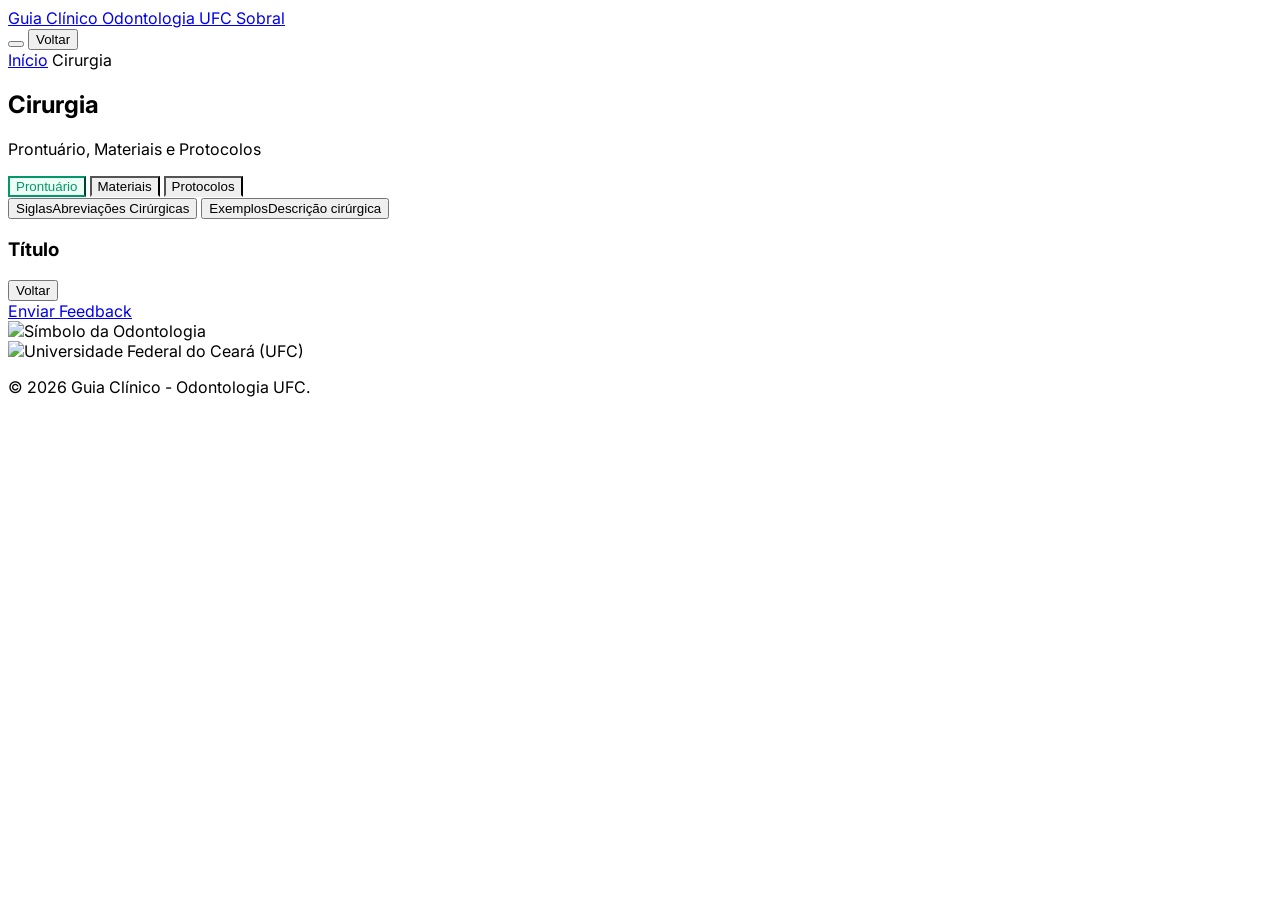
==== cirurgia.html @ 1acfc567 "Update cirurgia.html" ====
<!DOCTYPE html>
<html lang="pt-BR">
<head>
    <meta charset="UTF-8">
    <meta name="viewport" content="width=device-width, initial-scale=1.0, maximum-scale=1.0, user-scalable=no">
    <title>Cirurgia | Guia Clínico - Odontologia</title>
    
    <link rel="preconnect" href="https://fonts.googleapis.com">
    <link href="https://fonts.googleapis.com/css2?family=Inter:wght@300;400;500;600;700&display=swap" rel="stylesheet">
    
    <script src="https://cdn.tailwindcss.com"></script>
    
    <script src="https://unpkg.com/lucide@latest"></script>

    <script>
        tailwind.config = {
            darkMode: 'class', // Habilita o modo escuro via classe CSS
            theme: {
                extend: {
                    fontFamily: { sans: ['Inter', 'sans-serif'] },
                    colors: {
                        primary: '#0e7490', 
                        secondary: '#155e75', 
                        accent: '#ecfeff',
                        paper: '#ffffff',
                    },
                    screens: { 'xs': '375px' }
                }
            }
        }
    </script>
    <link rel="stylesheet" href="./style.css">
    <meta name="description" content="Guia clínico de Cirurgia: siglas, exemplos de prontuário, checklist de materiais e protocolos clínicos.">
</head>
<body data-page="cirurgia" class="bg-gray-50 dark:bg-gray-900 dark:text-gray-100 text-gray-800 flex flex-col min-h-screen text-base antialiased transition-colors duration-200">

    <!-- Componentes comuns definidos nos arquivos de /components/. -->
    <site-header></site-header>

    <main class="flex-grow w-full max-w-5xl mx-auto px-4 sm:px-6 py-6 pb-20">
        <nav aria-label="Navegação estrutural" class="mb-5 text-sm text-gray-500 dark:text-gray-400 flex items-center gap-2">
            <a href="./index.html" class="hover:text-primary dark:hover:text-cyan-400 transition-colors">Início</a>
            <i data-lucide="chevron-right" aria-hidden="true" class="w-4 h-4"></i>
            <span class="font-medium text-gray-700 dark:text-gray-200" aria-current="page">Cirurgia</span>
        </nav>

        <div id="view-cirurgia" class="view-section active space-y-4">
            <div class="flex items-center gap-3 mb-2 bg-white dark:bg-gray-800 dark:border-gray-700 p-3 rounded-lg shadow-sm border border-gray-100">
                <div class="p-2 bg-emerald-50 dark:bg-emerald-900/30 rounded-lg shrink-0"><i data-lucide="bone" class="w-6 h-6 text-emerald-600 dark:text-emerald-400"></i></div>
                <div><h2 class="text-xl font-bold text-gray-900 dark:text-white leading-tight">Cirurgia</h2><p class="text-gray-500 dark:text-gray-400 text-xs">Prontuário, Materiais e Protocolos</p></div>
            </div>
            <div class="bg-white dark:bg-gray-800 dark:border-gray-700 rounded-xl shadow-sm border border-gray-200 flex overflow-x-auto scrollbar-hide">
                <button type="button" onclick="switchTab('prontuario', 'cirurgia')" id="tab-btn-cirurgia-prontuario" class="tab-btn tab-active-cirurgia flex-1 py-3 px-4 text-sm font-semibold text-gray-600 dark:text-gray-300 hover:text-emerald-600 transition-all flex items-center justify-center gap-2">
                    <i data-lucide="clipboard-list" class="w-4 h-4"></i> Prontuário
                </button>
                <button type="button" onclick="switchTab('instrumentais', 'cirurgia')" id="tab-btn-cirurgia-instrumentais" class="tab-btn flex-1 py-3 px-4 text-sm font-semibold text-gray-600 dark:text-gray-300 hover:text-emerald-600 transition-all flex items-center justify-center gap-2">
                    <i data-lucide="hammer" class="w-4 h-4"></i> Materiais
                </button>
                <button type="button" onclick="switchTab('protocolos', 'cirurgia')" id="tab-btn-cirurgia-protocolos" class="tab-btn flex-1 py-3 px-4 text-sm font-semibold text-gray-600 dark:text-gray-300 hover:text-emerald-600 transition-all flex items-center justify-center gap-2 whitespace-nowrap"><i data-lucide="book-open" class="w-4 h-4"></i> Protocolos</button>
            </div>
            <div class="bg-white dark:bg-gray-800 dark:border-gray-700 rounded-xl shadow-sm border border-gray-200 p-4 sm:p-6 min-h-[400px] mt-2">
                <div id="tab-cirurgia-prontuario" class="tab-content active">
                    <div id="prontuario-menu-cirurgia" class="space-y-3">
                        <button type="button" onclick="showProntuarioSection('cirurgia-siglas', 'cirurgia')" class="w-full p-4 border border-gray-200 dark:border-gray-700 rounded-xl hover:border-emerald-500 hover:bg-emerald-50 dark:hover:bg-gray-700 transition flex items-center gap-4 text-left">
                            <div class="p-3 bg-emerald-100 dark:bg-emerald-900/40 rounded-full text-emerald-600 dark:text-emerald-400 shrink-0"><i data-lucide="type" class="w-5 h-5"></i></div>
                            <div><span class="block font-semibold text-gray-800 dark:text-gray-200">Siglas</span><span class="text-xs text-gray-500 dark:text-gray-400">Abreviações Cirúrgicas</span></div>
                            <i data-lucide="chevron-right" class="ml-auto w-5 h-5 text-gray-300 dark:text-gray-600"></i>
                        </button>
                        <button type="button" onclick="showProntuarioSection('cirurgia-exemplos', 'cirurgia')" class="w-full p-4 border border-gray-200 dark:border-gray-700 rounded-xl hover:border-emerald-500 hover:bg-emerald-50 dark:hover:bg-gray-700 transition flex items-center gap-4 text-left">
                            <div class="p-3 bg-emerald-100 dark:bg-emerald-900/40 rounded-full text-emerald-600 dark:text-emerald-400 shrink-0"><i data-lucide="file-check" class="w-5 h-5"></i></div>
                            <div><span class="block font-semibold text-gray-800 dark:text-gray-200">Exemplos</span><span class="text-xs text-gray-500 dark:text-gray-400">Descrição cirúrgica</span></div>
                            <i data-lucide="chevron-right" class="ml-auto w-5 h-5 text-gray-300 dark:text-gray-600"></i>
                        </button>
                    </div>
                    <div id="dynamic-content-area-cirurgia" class="hidden">
                        <div class="flex justify-between items-center mb-4 pb-2 border-b border-gray-100 dark:border-gray-700">
                            <h3 id="dynamic-title-cirurgia" class="font-bold text-lg text-gray-800 dark:text-white">Título</h3>
                            <button type="button" onclick="hideProntuarioSections('cirurgia')" class="px-3 py-1 bg-gray-100 dark:bg-gray-700 rounded-full text-xs text-gray-600 dark:text-gray-300 font-medium flex items-center gap-1 hover:bg-gray-200 dark:hover:bg-gray-600"><i data-lucide="arrow-left" class="w-3 h-3"></i> Voltar</button>
                        </div>
                        <div id="dynamic-body-cirurgia" class="rich-text text-sm dark:text-gray-300"></div>
                    </div>
                </div>
                <div id="tab-cirurgia-instrumentais" class="tab-content">
                    <h3 class="text-lg font-bold text-gray-800 dark:text-white flex items-center gap-2 mb-4"><i data-lucide="hammer" class="w-5 h-5 text-emerald-600 dark:text-emerald-400"></i> Checklist Cirurgia</h3>
                    <div id="instrumentais-list-cirurgia" class="space-y-4 rich-text dark:text-gray-300"></div>
                </div>
                <div id="tab-cirurgia-protocolos" class="tab-content">
                    <h3 class="text-lg font-bold text-gray-800 dark:text-white flex items-center gap-2 mb-4"><i data-lucide="book-open" class="w-5 h-5 text-emerald-600 dark:text-emerald-400"></i> Protocolos de Cirurgia</h3>
                    <div id="protocolos-list-cirurgia" class="space-y-3">
                        <p class="text-center text-gray-500 dark:text-gray-400 py-4 text-sm">Nenhum protocolo de Cirurgia cadastrado.</p>
                    </div>
                </div>
            </div>
        </div>

        <div id="view-post" class="view-section">
            <div class="max-w-4xl mx-auto">
                <button type="button" onclick="navigateTo('cirurgia')" class="mb-4 text-sm font-medium text-emerald-600 dark:text-emerald-400 inline-flex items-center gap-2 hover:underline">
                    <i data-lucide="arrow-left" class="w-4 h-4"></i> Voltar para Cirurgia
                </button>
                <div class="bg-white dark:bg-gray-800 dark:border-gray-700 rounded-2xl shadow-sm border border-gray-200 overflow-hidden min-h-[60vh]">
                    <div class="bg-gray-50 dark:bg-gray-700/50 border-b border-gray-100 dark:border-gray-700 p-6">
                        <div class="flex justify-between items-start">
                            <div>
                                <span id="post-category" class="inline-block px-2 py-1 rounded-md bg-blue-100 dark:bg-blue-900/40 text-blue-700 dark:text-blue-300 text-xs font-bold uppercase mb-2">Categoria</span>
                                <h2 id="post-title" class="text-2xl font-bold text-gray-900 dark:text-white leading-tight">Título do Protocolo</h2>
                            </div>
                        </div>
                    </div>
                    <div id="post-content" class="p-5 sm:p-8 rich-text text-gray-700 dark:text-gray-200 leading-relaxed"></div>
                </div>
            </div>
        </div>

        <!-- Conteúdo fixo, independente dos cadastros de protocolos. -->
    </main>

    <site-footer></site-footer>

    <!-- Sem Firebase, autenticação, painel administrativo ou editor de protocolos. -->
    <!-- Banco de dados local antes da lógica compartilhada. -->
    <script src="./components/header-component.js" defer></script>
    <script src="./components/footer-component.js" defer></script>
    <script src="./banco_de_dados/cirurgia.js" defer></script>
    <script src="./banco_de_dados/protocolos_cirurgia.js" defer></script>
    <script src="./app.js" defer></script>
</body>
</html>
---- style.css ----
/* ============================================================================
   GUIA CLÍNICO — ODONTOLOGIA UFC SOBRAL
   Folha de estilos compartilhada entre todas as páginas do GitHub Pages.

   Usado por: index.html, dentistica.html, periodontia.html,
   endodontia.html, cirurgia.html e prescricoes.html.

   Dependências carregadas pelos arquivos HTML:
   - Tailwind CSS via CDN (cores e classes utilitárias)
   - Fonte Inter via Google Fonts

   Este CSS NÃO inclui editor de texto, Firebase ou painel administrativo.
   Local no repositório: /style.css
   ============================================================================ */

/* 1. Base e navegação ------------------------------------------------------ */
html {
    scroll-behavior: smooth;
}

body {
    font-family: 'Inter', sans-serif;
}

/* Elementos personalizados de cabeçalho e rodapé, quando definidos em JS. */
site-header,
site-footer {
    display: block;
}

/* Oculta as barras dos carrosséis de abas, preservando a rolagem por toque. */
.scrollbar-hide {
    -ms-overflow-style: none;
    scrollbar-width: none;
}

.scrollbar-hide::-webkit-scrollbar {
    display: none;
}

/* 2. Cartões da página inicial -------------------------------------------- */
.btn-card {
    transition: transform 0.2s ease, box-shadow 0.2s ease,
                border-color 0.2s ease;
}

.btn-card:active {
    transform: scale(0.98);
}

@media (hover: hover) {
    .btn-card:hover {
        transform: translateY(-2px);
        box-shadow: 0 10px 15px -3px rgba(0, 0, 0, 0.1);
        border-color: #0e7490;
    }
}

/* 3. Telas e abas ---------------------------------------------------------- */
/* Aplicável às páginas individuais e às visualizações de protocolos. */
.view-section {
    display: none;
}

.view-section.active {
    display: block;
    animation: fadeInView 0.3s ease;
}

@keyframes fadeInView {
    from {
        opacity: 0;
        transform: translateY(10px);
    }
    to {
        opacity: 1;
        transform: translateY(0);
    }
}

.tab-content {
    display: none;
    animation: fadeIn 0.3s ease-in-out;
}

.tab-content.active {
    display: block;
}

@keyframes fadeIn {
    from { opacity: 0; }
    to   { opacity: 1; }
}

.tab-btn {
    border-bottom: 2px solid transparent;
    transition: background-color 0.2s ease, color 0.2s ease,
                border-color 0.2s ease;
}

.tab-btn.active {
    border-bottom-width: 2px;
    background-color: rgba(0, 0, 0, 0.03);
}

.dark .tab-btn.active {
    background-color: rgba(255, 255, 255, 0.05);
}

/* Cada especialidade mantém as cores originais de suas abas ativas. */
.tab-active-dentistica {
    color: #0e7490;
    border-color: #0e7490;
    background-color: #ecfeff !important;
}

.dark .tab-active-dentistica {
    color: #22d3ee;
    border-color: #22d3ee;
    background-color: rgba(14, 116, 144, 0.19) !important;
}

.tab-active-periodontia {
    color: #be123c;
    border-color: #be123c;
    background-color: #fff1f2 !important;
}

.dark .tab-active-periodontia {
    color: #fb7185;
    border-color: #fb7185;
    background-color: rgba(190, 18, 60, 0.19) !important;
}

.tab-active-endodontia {
    color: #4338ca;
    border-color: #4338ca;
    background-color: #e0e7ff !important;
}

.dark .tab-active-endodontia {
    color: #818cf8;
    border-color: #818cf8;
    background-color: rgba(67, 56, 202, 0.19) !important;
}

.tab-active-cirurgia {
    color: #059669;
    border-color: #059669;
    background-color: #ecfdf5 !important;
}

.dark .tab-active-cirurgia {
    color: #34d399;
    border-color: #34d399;
    background-color: rgba(5, 150, 105, 0.19) !important;
}

.tab-active-prescricoes {
    color: #d97706;
    border-color: #d97706;
    background-color: #fffbeb !important;
}

.dark .tab-active-prescricoes {
    color: #fbbf24;
    border-color: #fbbf24;
    background-color: rgba(217, 119, 6, 0.19) !important;
}

/* 4. Busca e filtro dos protocolos clínicos ------------------------------- */
.filter-btn {
    white-space: nowrap;
    padding: 0.5rem 1rem;
    border-radius: 9999px;
    font-size: 0.875rem;
    font-weight: 500;
    border: 1px solid #e5e7eb;
    background-color: #fff;
    color: #374151;
    transition: background-color 0.2s ease, border-color 0.2s ease,
                color 0.2s ease;
}

.filter-btn:hover {
    border-color: #0e7490;
}

.dark .filter-btn {
    background-color: #1f2937;
    border-color: #374151;
    color: #d1d5db;
}

.filter-btn.active {
    background-color: #0e7490;
    border-color: #0e7490;
    color: #fff;
}

.dark .filter-btn.active {
    background-color: #0891b2;
    border-color: #0891b2;
    color: #fff;
}

/* Indicador de carregamento, se usado pelos scripts de consulta local. */
.spinner {
    width: 24px;
    height: 24px;
    border: 3px solid rgba(0, 0, 0, 0.1);
    border-left-color: #0e7490;
    border-radius: 50%;
    animation: spin 1s linear infinite;
}

.dark .spinner {
    border-color: rgba(255, 255, 255, 0.1);
    border-left-color: #22d3ee;
}

@keyframes spin {
    to { transform: rotate(360deg); }
}

/* 5. Textos de prontuários, checklists e protocolos ----------------------- */
/* O Tailwind zera o estilo HTML das listas: restauramos suas marcações. */
.rich-text {
    line-height: 1.7;
    overflow-wrap: anywhere;
}

.rich-text h1,
.rich-text h2,
.rich-text h3 {
    font-weight: 700 !important;
    line-height: 1.35;
    margin-top: 1em;
    margin-bottom: 0.45em;
}

.rich-text h1 {
    font-size: 1.8em !important;
    color: #111827 !important;
}

.rich-text h2 {
    font-size: 1.4em !important;
    color: #1f2937 !important;
}

.rich-text h3 {
    font-size: 1.1em !important;
    color: #374151 !important;
}

.dark .rich-text h1 { color: #f9fafb !important; }
.dark .rich-text h2 { color: #f3f4f6 !important; }
.dark .rich-text h3 { color: #e5e7eb !important; }

.rich-text p {
    margin-bottom: 0.75em;
}

.rich-text ul,
.rich-text ol {
    padding-left: 1.2rem;
    margin-bottom: 1em;
}

.rich-text ul { list-style-type: disc; }
.rich-text ol { list-style-type: decimal; }

.rich-text ul ul {
    list-style-type: circle;
    padding-left: 1rem;
    margin-top: 0.25em;
    margin-bottom: 0.5em;
}

.rich-text ol ol {
    list-style-type: lower-alpha;
    padding-left: 1rem;
}

.rich-text ul ul ul {
    list-style-type: square;
}

.rich-text li {
    margin-bottom: 0.25em;
}

.rich-text li > p:last-child {
    margin-bottom: 0;
}

.rich-text strong,
.rich-text b {
    font-weight: 700;
}

.rich-text em,
.rich-text i {
    font-style: italic;
}

.rich-text a {
    color: #0e7490;
    text-decoration: underline;
    text-underline-offset: 2px;
}

.dark .rich-text a {
    color: #67e8f9;
}

.rich-text blockquote {
    border-left: 3px solid #0e7490;
    padding: 0.5rem 0 0.5rem 1rem;
    margin: 1rem 0;
    color: #4b5563;
}

.dark .rich-text blockquote {
    color: #d1d5db;
    border-left-color: #22d3ee;
}

.rich-text img {
    display: block;
    max-width: 100%;
    height: auto;
    border-radius: 0.5rem;
    margin: 1rem auto;
}

/* Evita cortes em tabelas de conteúdos clínicos no celular. */
.rich-text table {
    width: 100%;
    border-collapse: collapse;
    display: block;
    overflow-x: auto;
    margin: 1rem 0;
}

.rich-text th,
.rich-text td {
    border: 1px solid #e5e7eb;
    padding: 0.5rem 0.75rem;
    text-align: left;
    vertical-align: top;
}

.dark .rich-text th,
.dark .rich-text td {
    border-color: #4b5563;
}

/* 6. Acessibilidade e dispositivos móveis -------------------------------- */
a:focus-visible,
button:focus-visible,
input:focus-visible,
[role='button']:focus-visible {
    outline: 2px solid #0891b2;
    outline-offset: 3px;
}

@media (prefers-reduced-motion: reduce) {
    html { scroll-behavior: auto; }

    .btn-card,
    .tab-btn,
    .filter-btn {
        transition: none;
    }

    .btn-card:active,
    .btn-card:hover {
        transform: none;
    }

    .view-section.active,
    .tab-content,
    .spinner {
        animation: none;
    }
}
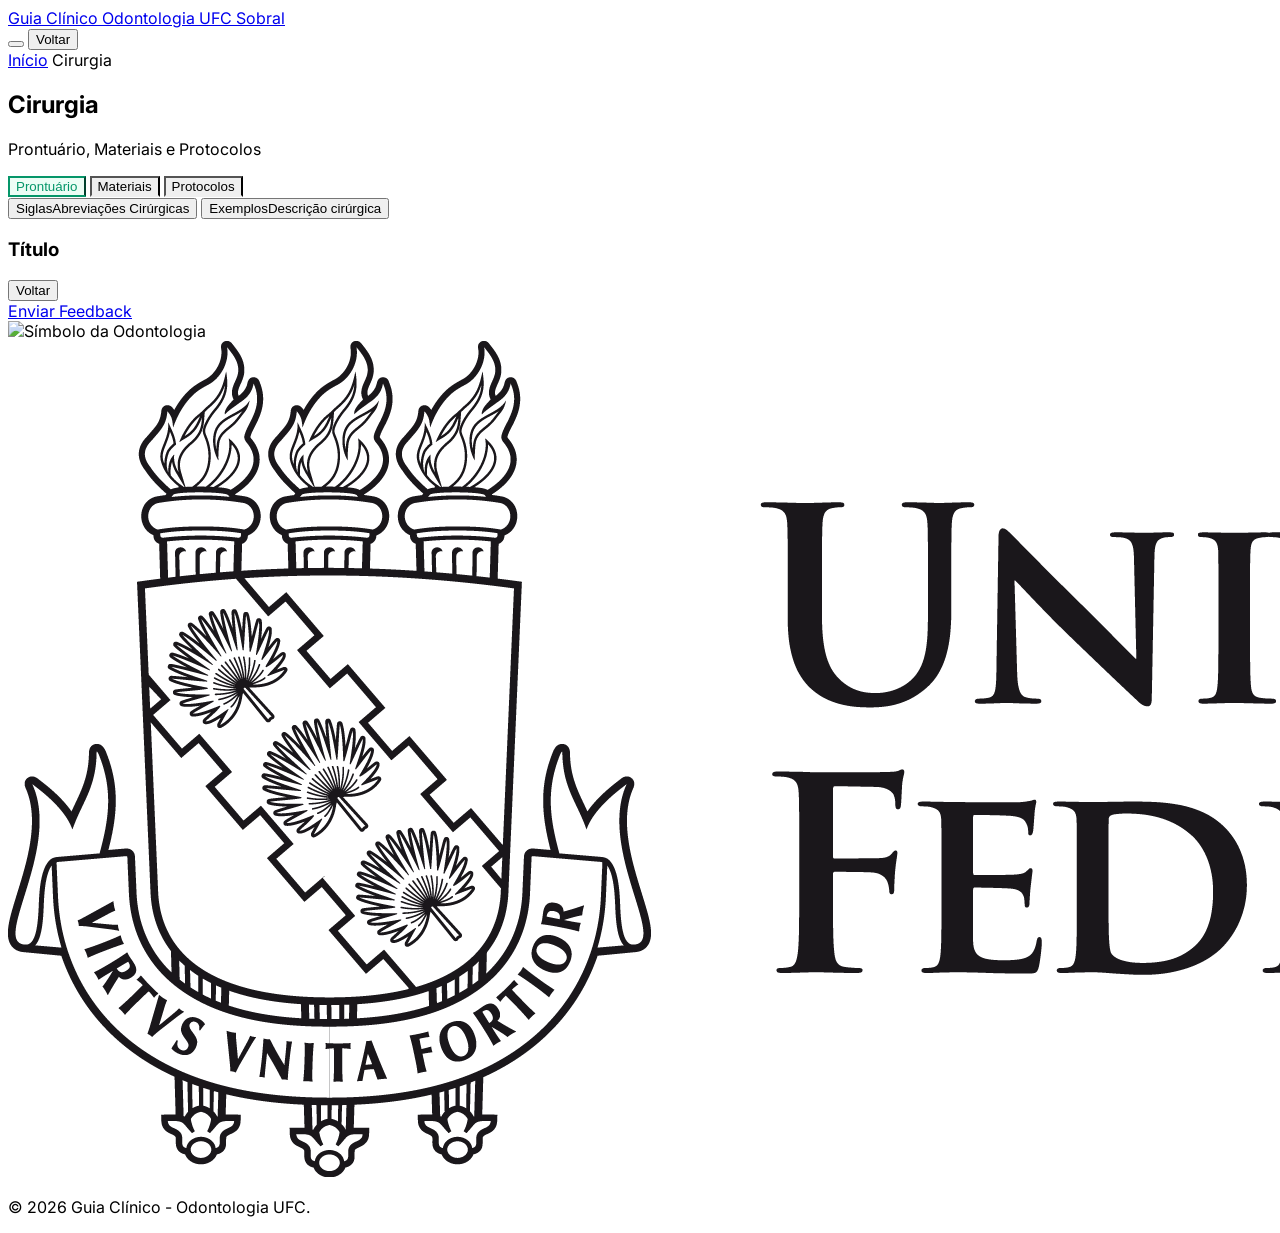
==== commit dea380fa: "Update cirurgia.html" ====
--- a/cirurgia.html
+++ b/cirurgia.html
@@ -54,7 +54,7 @@
                     <i data-lucide="clipboard-list" class="w-4 h-4"></i> Prontuário
                 </button>
                 <button type="button" onclick="switchTab('instrumentais', 'cirurgia')" id="tab-btn-cirurgia-instrumentais" class="tab-btn flex-1 py-3 px-4 text-sm font-semibold text-gray-600 dark:text-gray-300 hover:text-emerald-600 transition-all flex items-center justify-center gap-2">
-                    <i data-lucide="hammer" class="w-4 h-4"></i> Materiais
+                    <i data-lucide="briefcase-medical" class="w-4 h-4"></i> Materiais
                 </button>
                 <button type="button" onclick="switchTab('protocolos', 'cirurgia')" id="tab-btn-cirurgia-protocolos" class="tab-btn flex-1 py-3 px-4 text-sm font-semibold text-gray-600 dark:text-gray-300 hover:text-emerald-600 transition-all flex items-center justify-center gap-2 whitespace-nowrap"><i data-lucide="book-open" class="w-4 h-4"></i> Protocolos</button>
             </div>
@@ -81,7 +81,7 @@
                     </div>
                 </div>
                 <div id="tab-cirurgia-instrumentais" class="tab-content">
-                    <h3 class="text-lg font-bold text-gray-800 dark:text-white flex items-center gap-2 mb-4"><i data-lucide="hammer" class="w-5 h-5 text-emerald-600 dark:text-emerald-400"></i> Checklist Cirurgia</h3>
+                    <h3 class="text-lg font-bold text-gray-800 dark:text-white flex items-center gap-2 mb-4"><i data-lucide="clipboard-check" class="w-5 h-5 text-emerald-600 dark:text-emerald-400"></i> Checklist Cirurgia</h3>
                     <div id="instrumentais-list-cirurgia" class="space-y-4 rich-text dark:text-gray-300"></div>
                 </div>
                 <div id="tab-cirurgia-protocolos" class="tab-content">
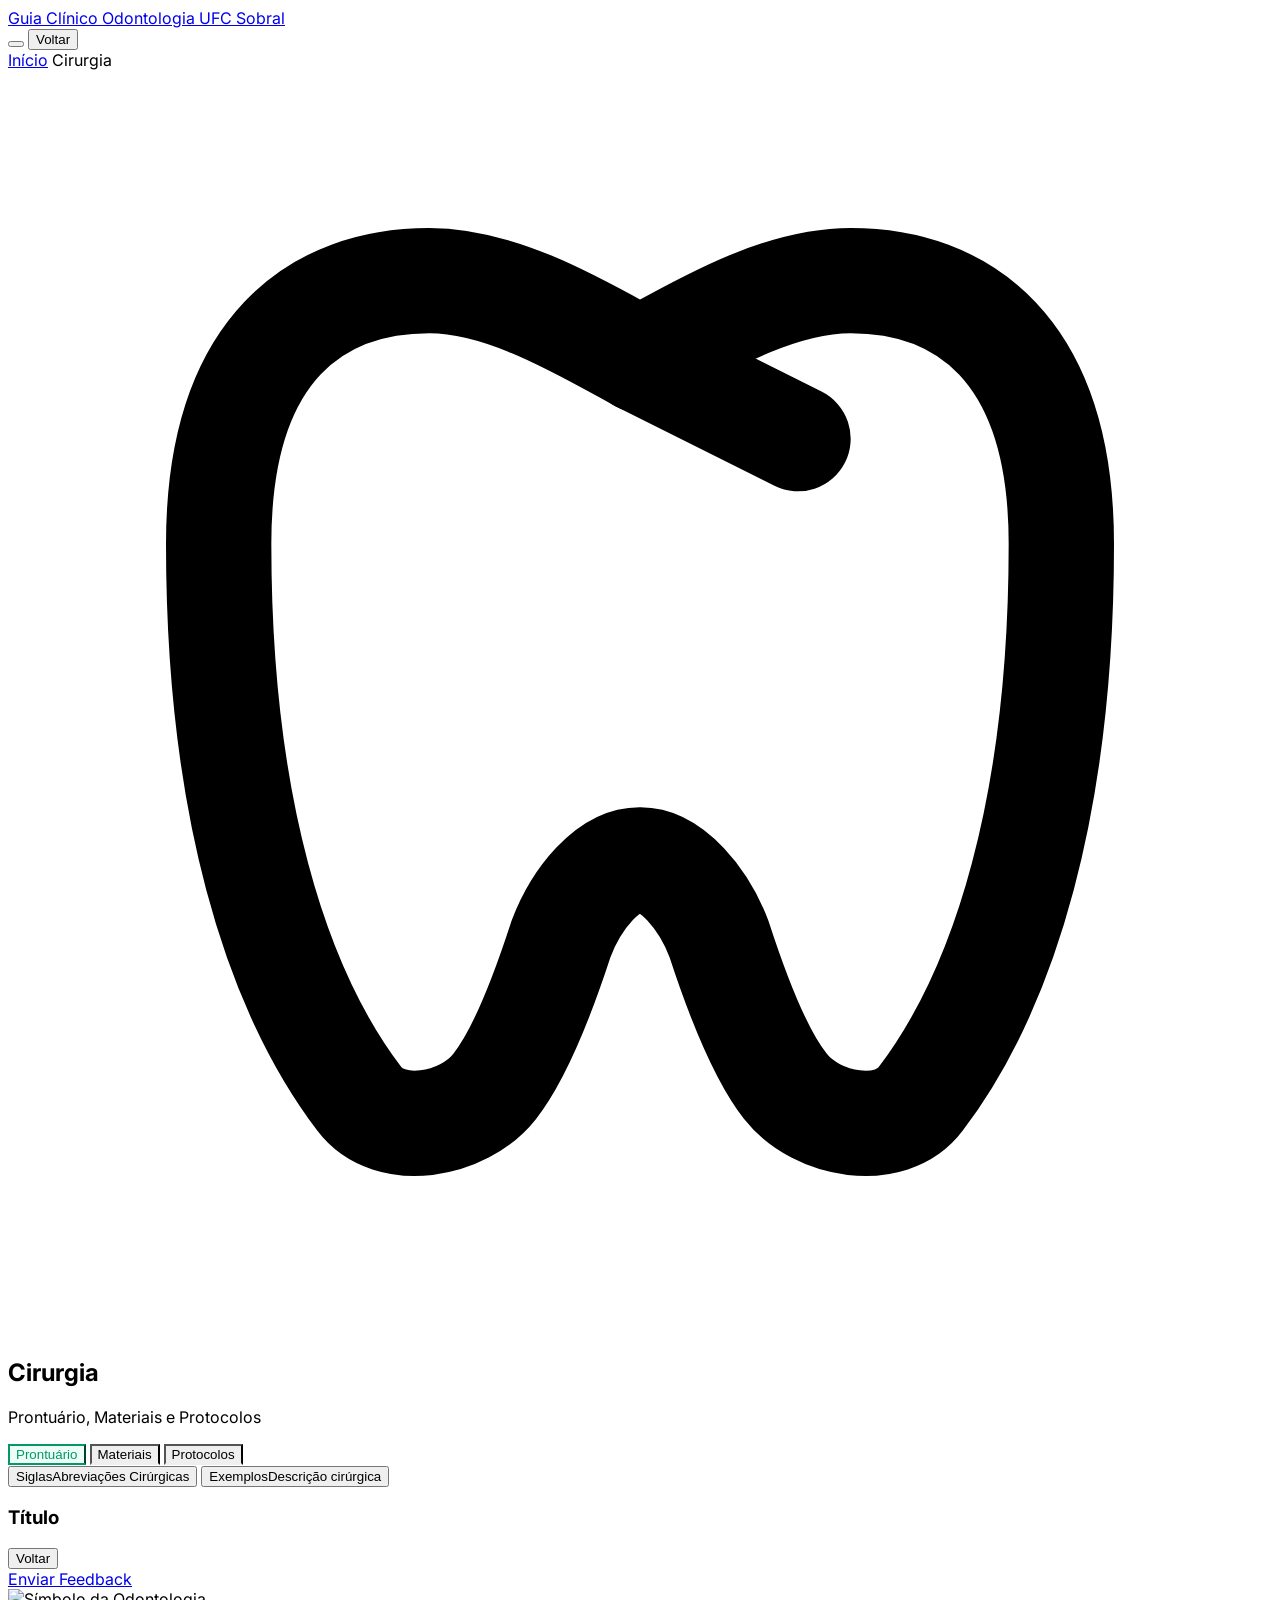
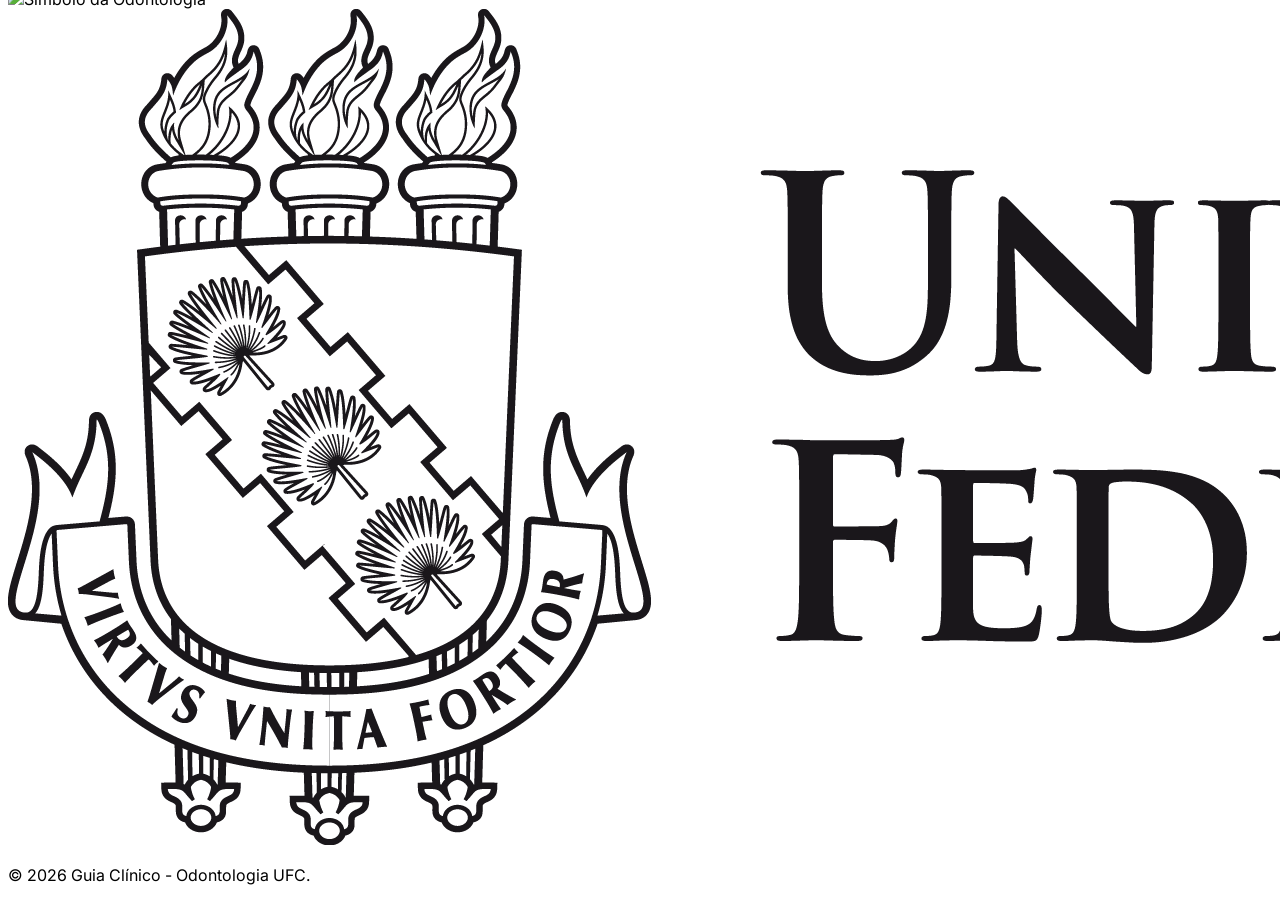
==== commit 574d5329: "Update cirurgia.html" ====
--- a/cirurgia.html
+++ b/cirurgia.html
@@ -46,7 +46,20 @@
 
         <div id="view-cirurgia" class="view-section active space-y-4">
             <div class="flex items-center gap-3 mb-2 bg-white dark:bg-gray-800 dark:border-gray-700 p-3 rounded-lg shadow-sm border border-gray-100">
-                <div class="p-2 bg-emerald-50 dark:bg-emerald-900/30 rounded-lg shrink-0"><i data-lucide="bone" class="w-6 h-6 text-emerald-600 dark:text-emerald-400"></i></div>
+                <div class="p-2 bg-emerald-50 dark:bg-emerald-900/30 rounded-lg shrink-0">
+<svg xmlns="http://www.w3.org/2000/svg"
+     class="w-6 h-6 text-primary dark:text-cyan-400"
+     viewBox="0 0 24 24"
+     fill="none"
+     stroke="currentColor"
+     stroke-width="2"
+     stroke-linecap="round"
+     stroke-linejoin="round"
+     aria-hidden="true">
+  <path d="M12 5.5c-1.074-.586-2.583-1.5-4-1.5-2.1 0-4 1.247-4 5 0 4.899 1.056 8.41 2.671 10.537.573.756 1.97.521 2.567-.236.398-.505.819-1.439 1.262-2.801.292-.771.892-1.504 1.5-1.5.602 0 1.21.737 1.5 1.5.443 1.362.864 2.295 1.262 2.8.597.759 2 .993 2.567.237C18.944 17.41 20 13.9 20 9c0-3.74-1.908-5-4-5-1.423 0-2.92.911-4 1.5"/>
+  <path d="m12 5.5 3 1.5"/>
+</svg>
+</div>
                 <div><h2 class="text-xl font-bold text-gray-900 dark:text-white leading-tight">Cirurgia</h2><p class="text-gray-500 dark:text-gray-400 text-xs">Prontuário, Materiais e Protocolos</p></div>
             </div>
             <div class="bg-white dark:bg-gray-800 dark:border-gray-700 rounded-xl shadow-sm border border-gray-200 flex overflow-x-auto scrollbar-hide">
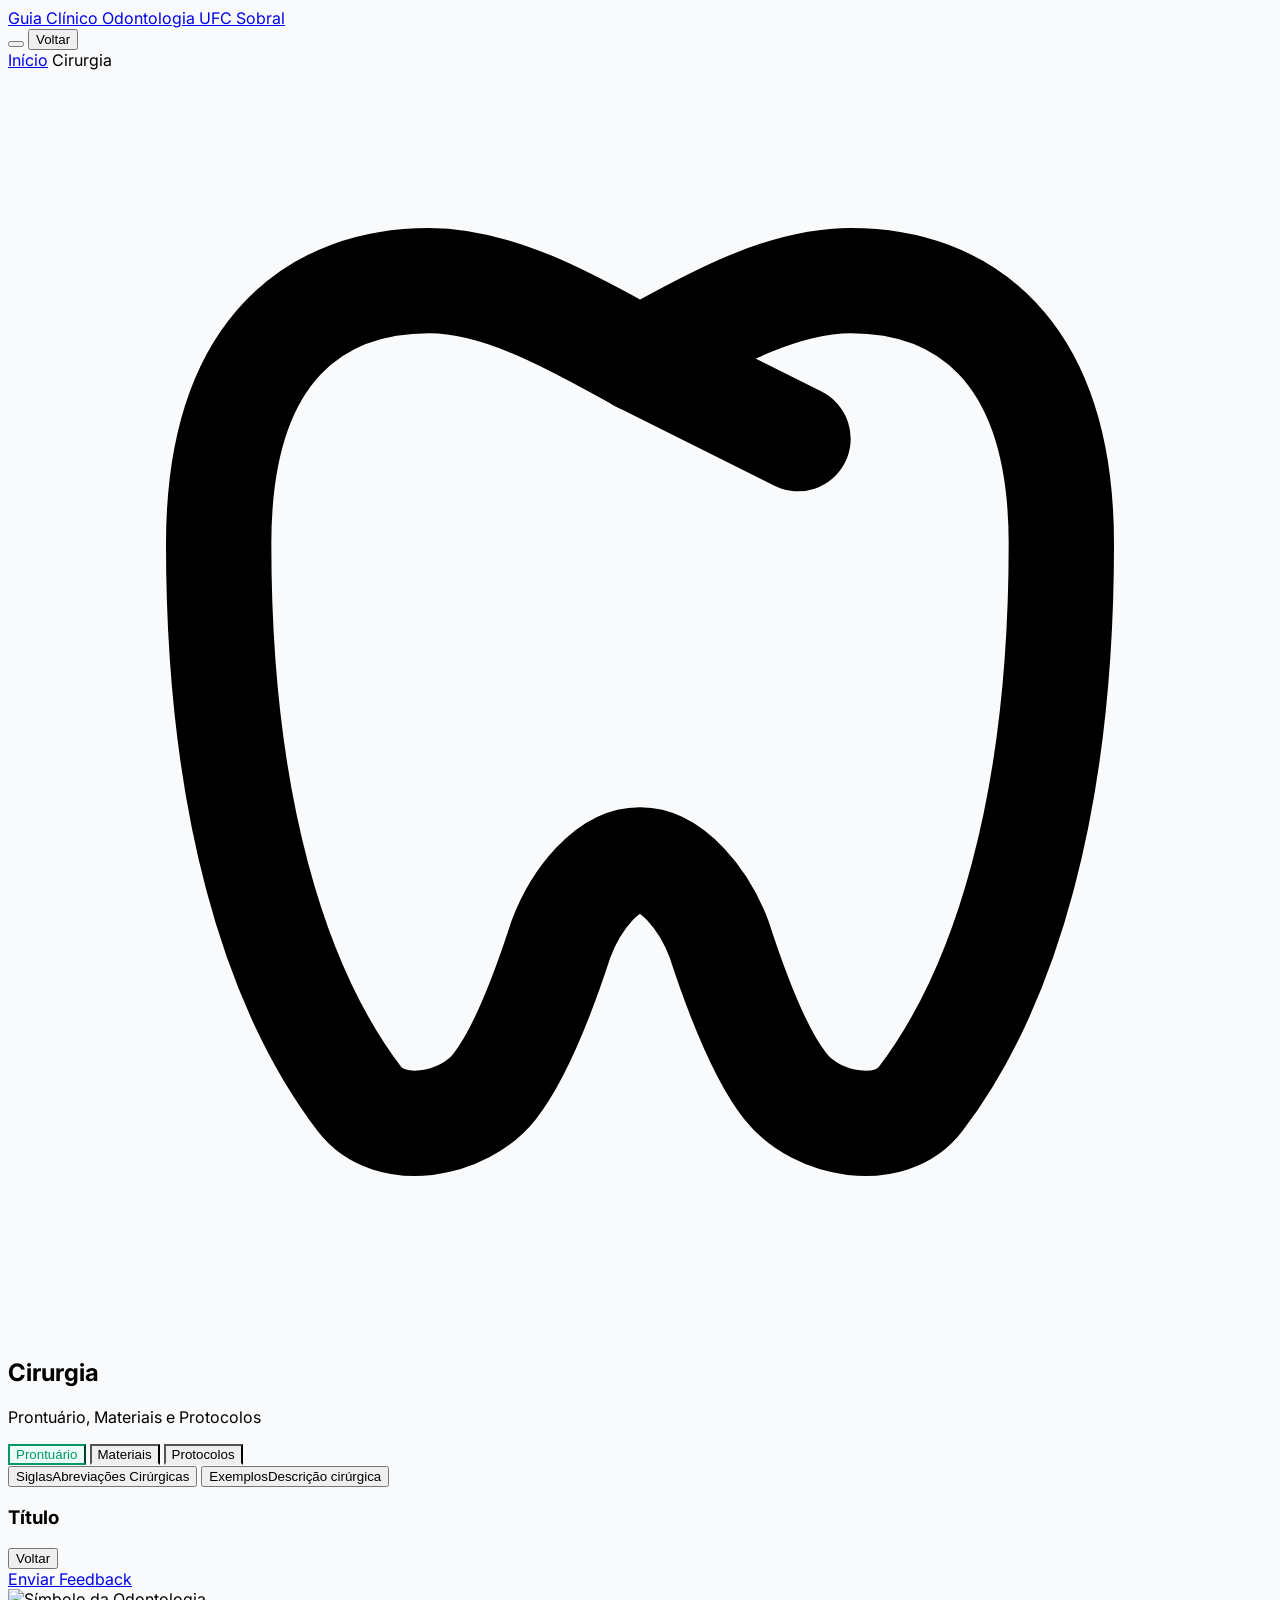
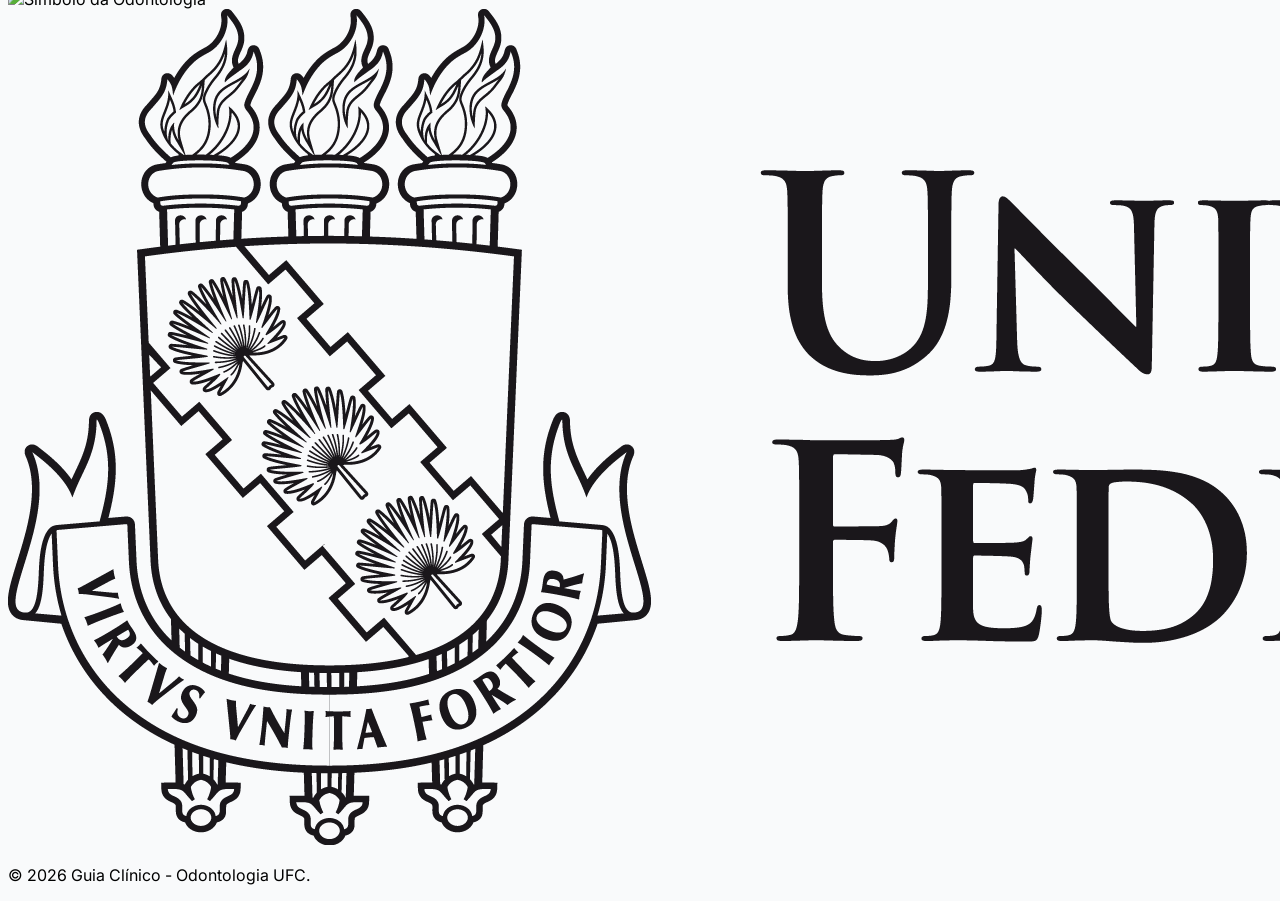
==== commit 2d064c68: "Update cirurgia.html" ====
--- a/cirurgia.html
+++ b/cirurgia.html
@@ -3,6 +3,43 @@
 <head>
     <meta charset="UTF-8">
     <meta name="viewport" content="width=device-width, initial-scale=1.0, maximum-scale=1.0, user-scalable=no">
+    
+<!-- Inicialização imediata do tema -->
+<style>
+    html, body {
+        background-color: #f9fafb;
+    }
+
+    html.dark,
+    html.dark body {
+        background-color: #111827;
+    }
+
+    html.dark {
+        color-scheme: dark;
+    }
+</style>
+
+<script>
+(function () {
+    let tema = null;
+
+    try {
+        tema = localStorage.getItem('theme');
+    } catch (e) {}
+
+    const prefereEscuro = window.matchMedia &&
+        window.matchMedia('(prefers-color-scheme: dark)').matches;
+
+    const modoEscuro = tema === 'dark' ||
+        (tema !== 'light' && prefereEscuro);
+
+    if (modoEscuro) {
+        document.documentElement.classList.add('dark');
+    }
+})();
+</script>
+
     <title>Cirurgia | Guia Clínico - Odontologia</title>
     
     <link rel="preconnect" href="https://fonts.googleapis.com">
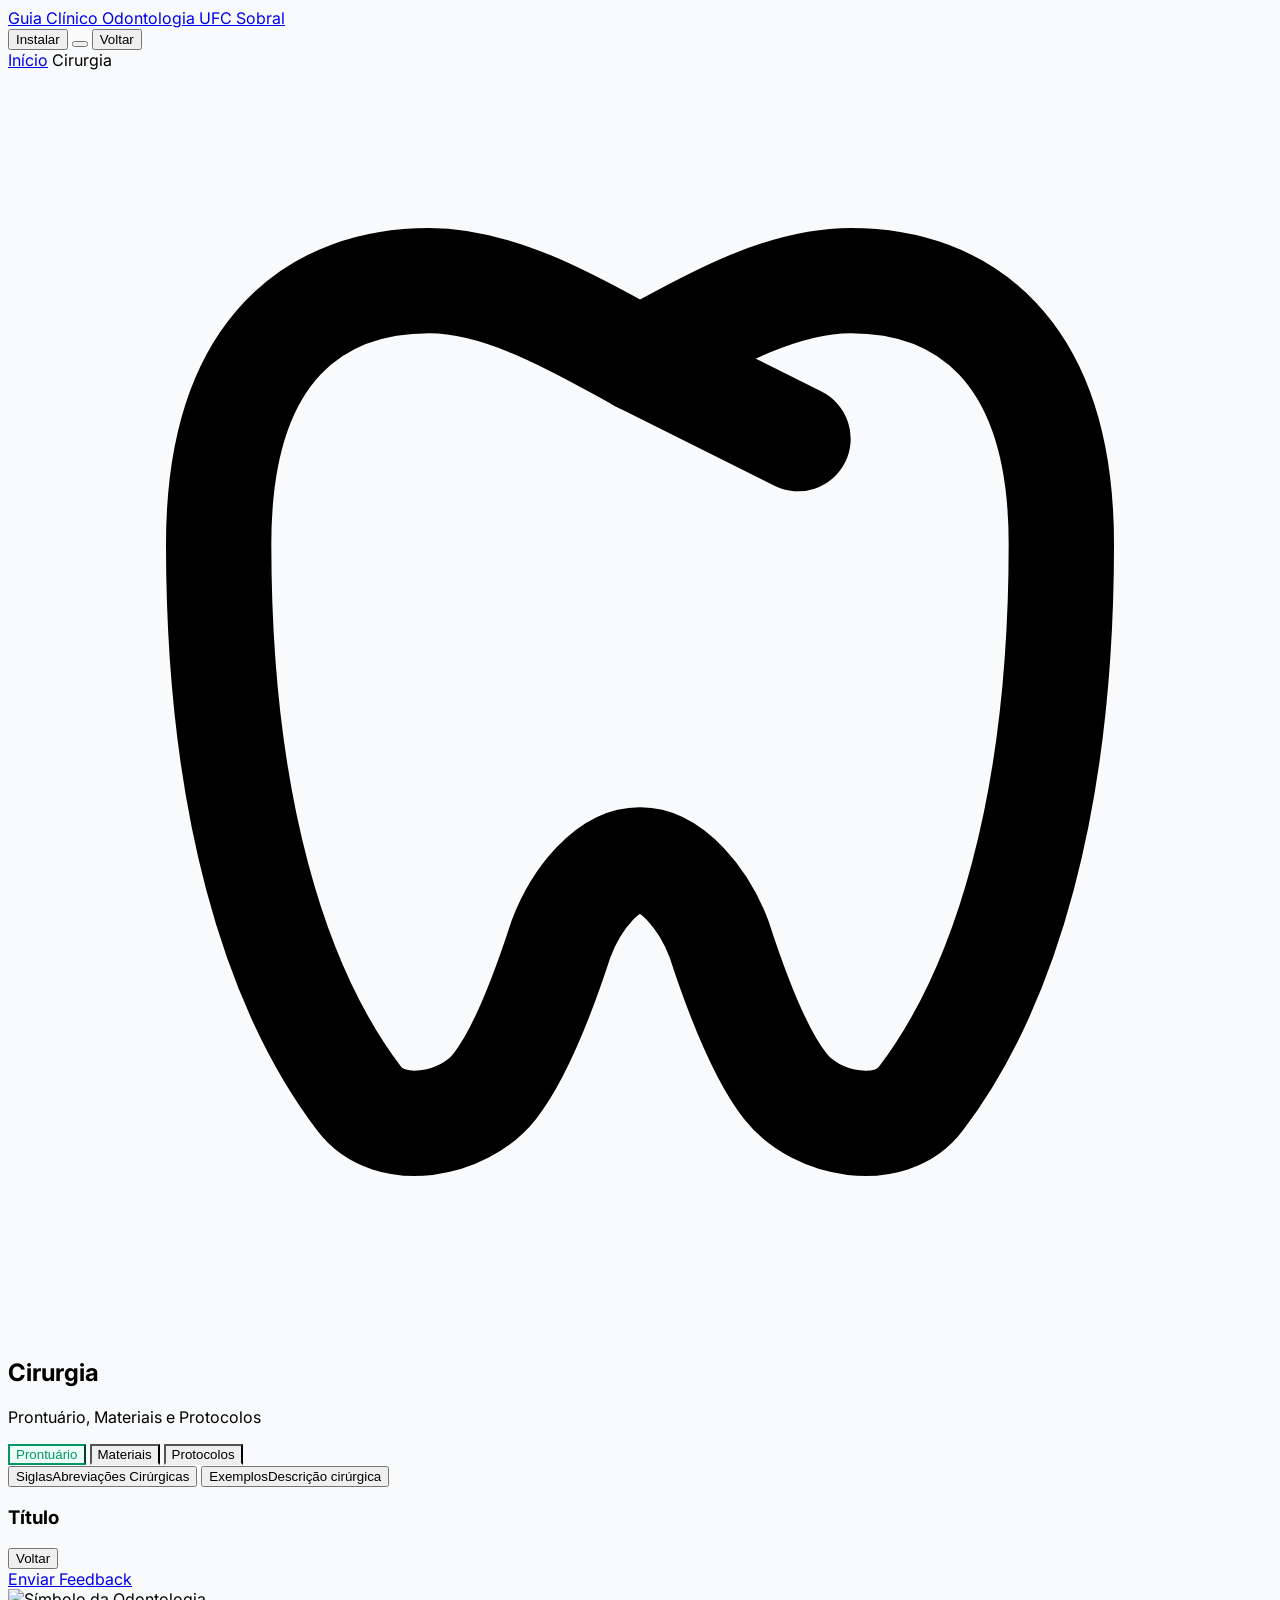
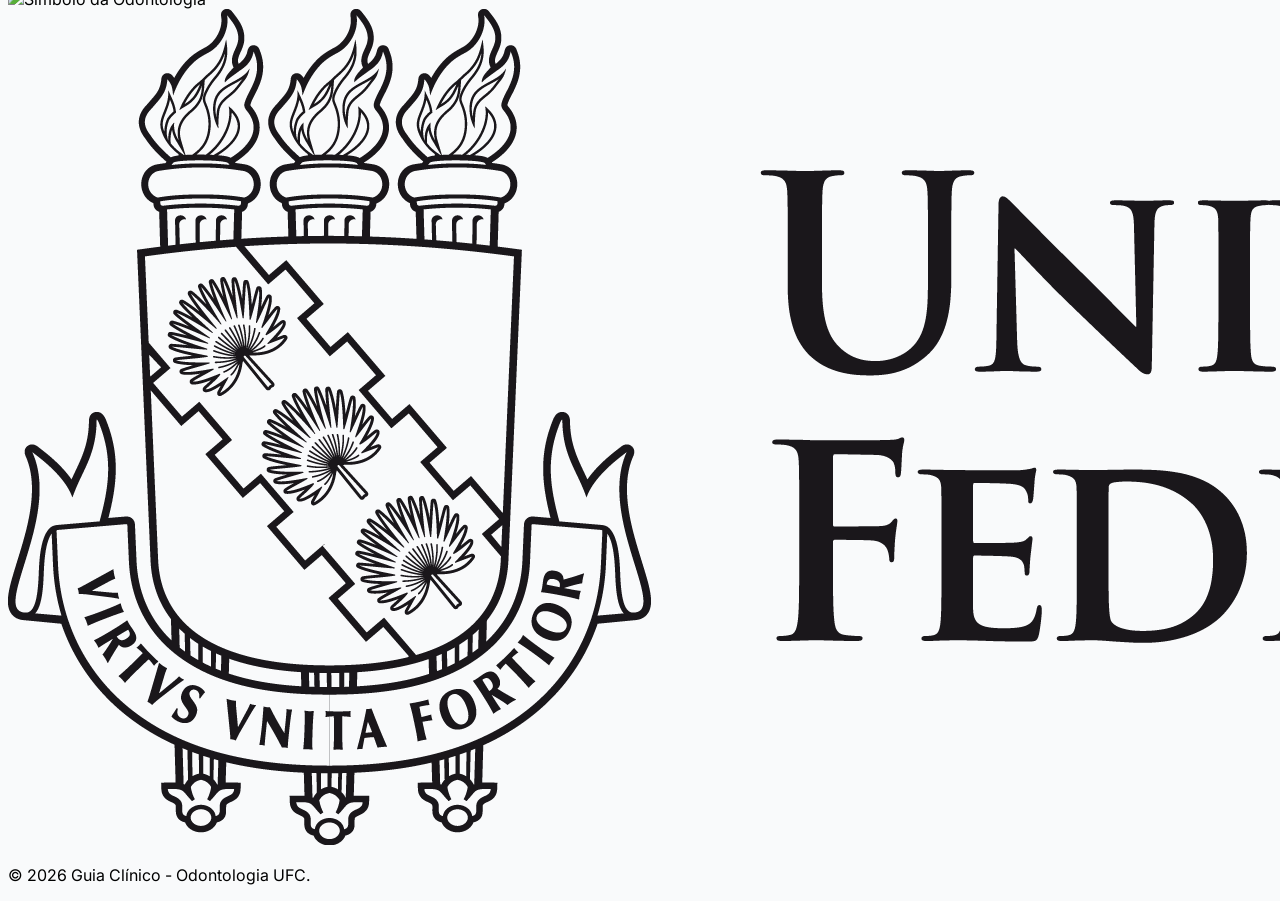
==== commit ac8c91c0: "Update cirurgia.html" ====
--- a/cirurgia.html
+++ b/cirurgia.html
@@ -41,6 +41,13 @@
 </script>
 
     <title>Cirurgia | Guia Clínico - Odontologia</title>
+
+    <link rel="icon" type="image/svg+xml" href="./favicon.svg">
+
+    
+<link rel="manifest" href="./manifest.webmanifest">
+<meta name="theme-color" content="#0e7490">
+
     
     <link rel="preconnect" href="https://fonts.googleapis.com">
     <link href="https://fonts.googleapis.com/css2?family=Inter:wght@300;400;500;600;700&display=swap" rel="stylesheet">
@@ -85,7 +92,7 @@
             <div class="flex items-center gap-3 mb-2 bg-white dark:bg-gray-800 dark:border-gray-700 p-3 rounded-lg shadow-sm border border-gray-100">
                 <div class="p-2 bg-emerald-50 dark:bg-emerald-900/30 rounded-lg shrink-0">
 <svg xmlns="http://www.w3.org/2000/svg"
-     class="w-6 h-6 text-primary dark:text-cyan-400"
+     class="w-6 h-6 text-emerald-600 dark:text-emerald-400"
      viewBox="0 0 24 24"
      fill="none"
      stroke="currentColor"
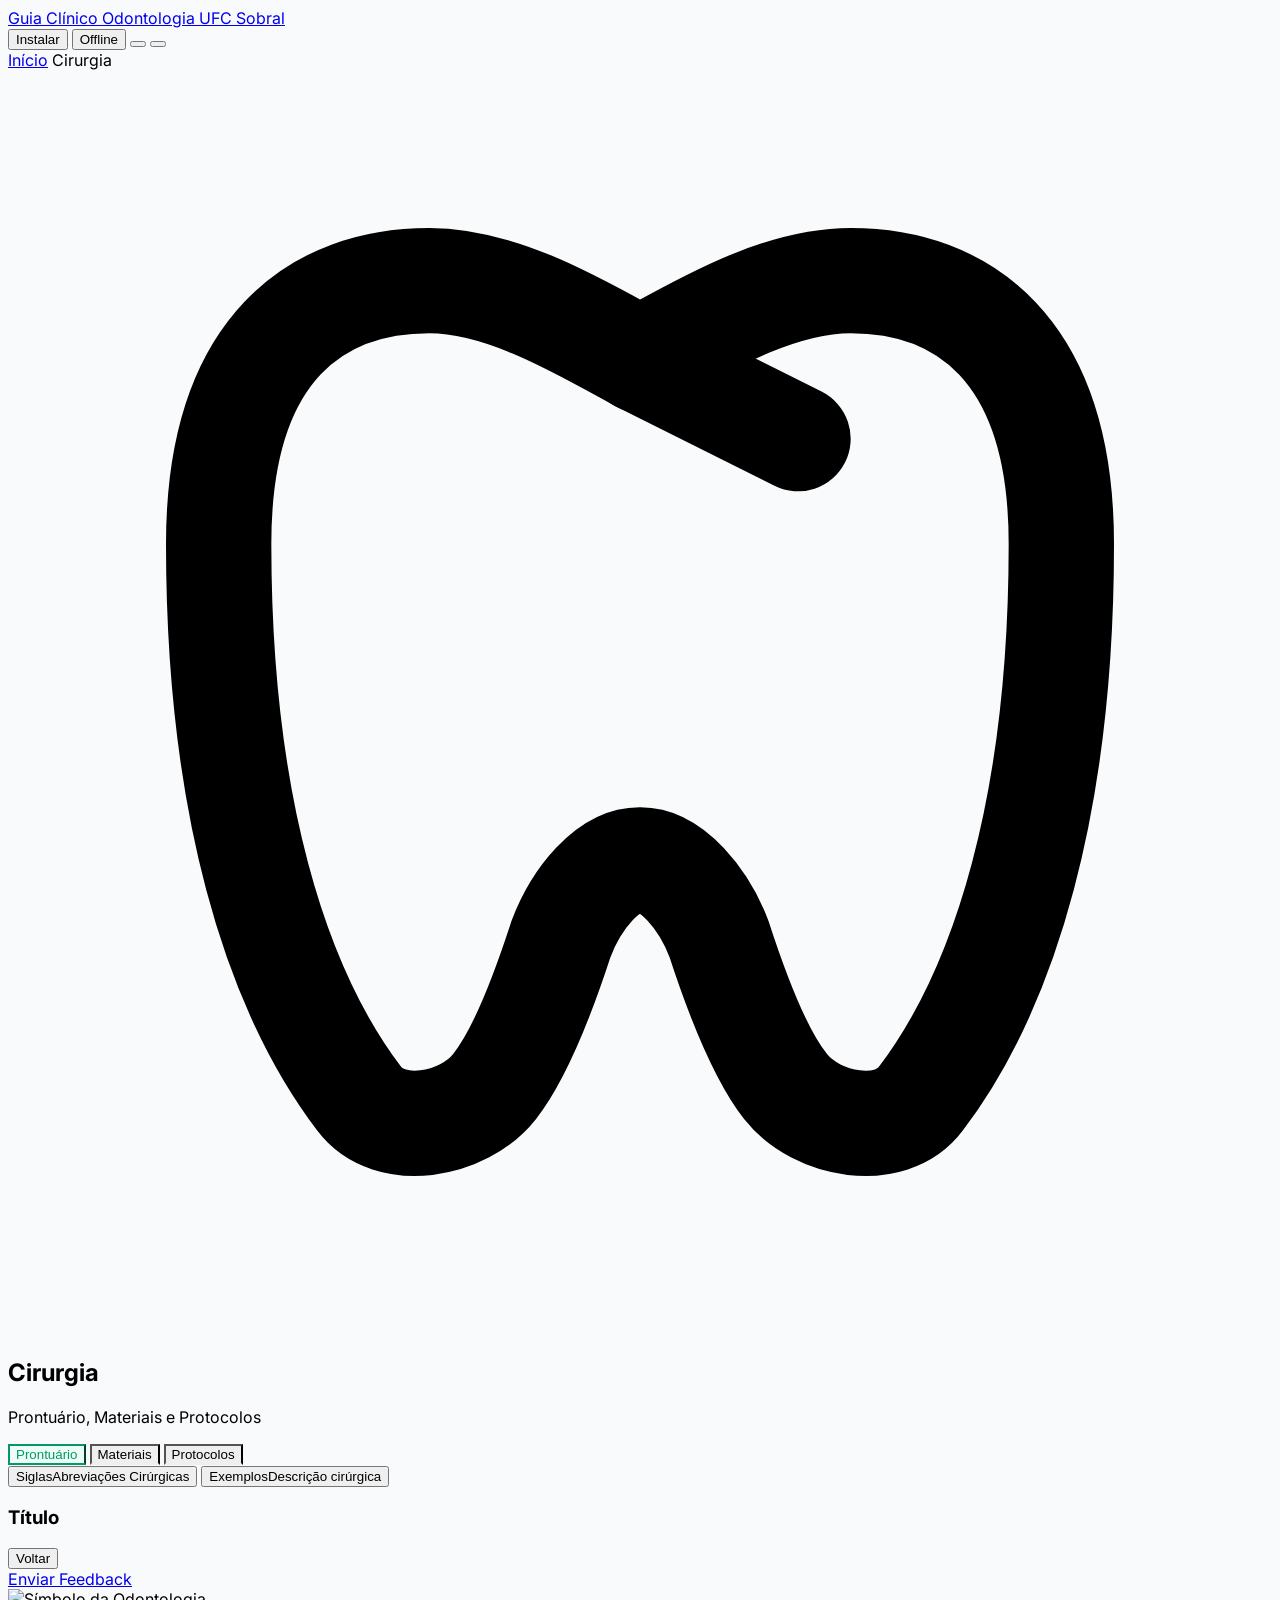
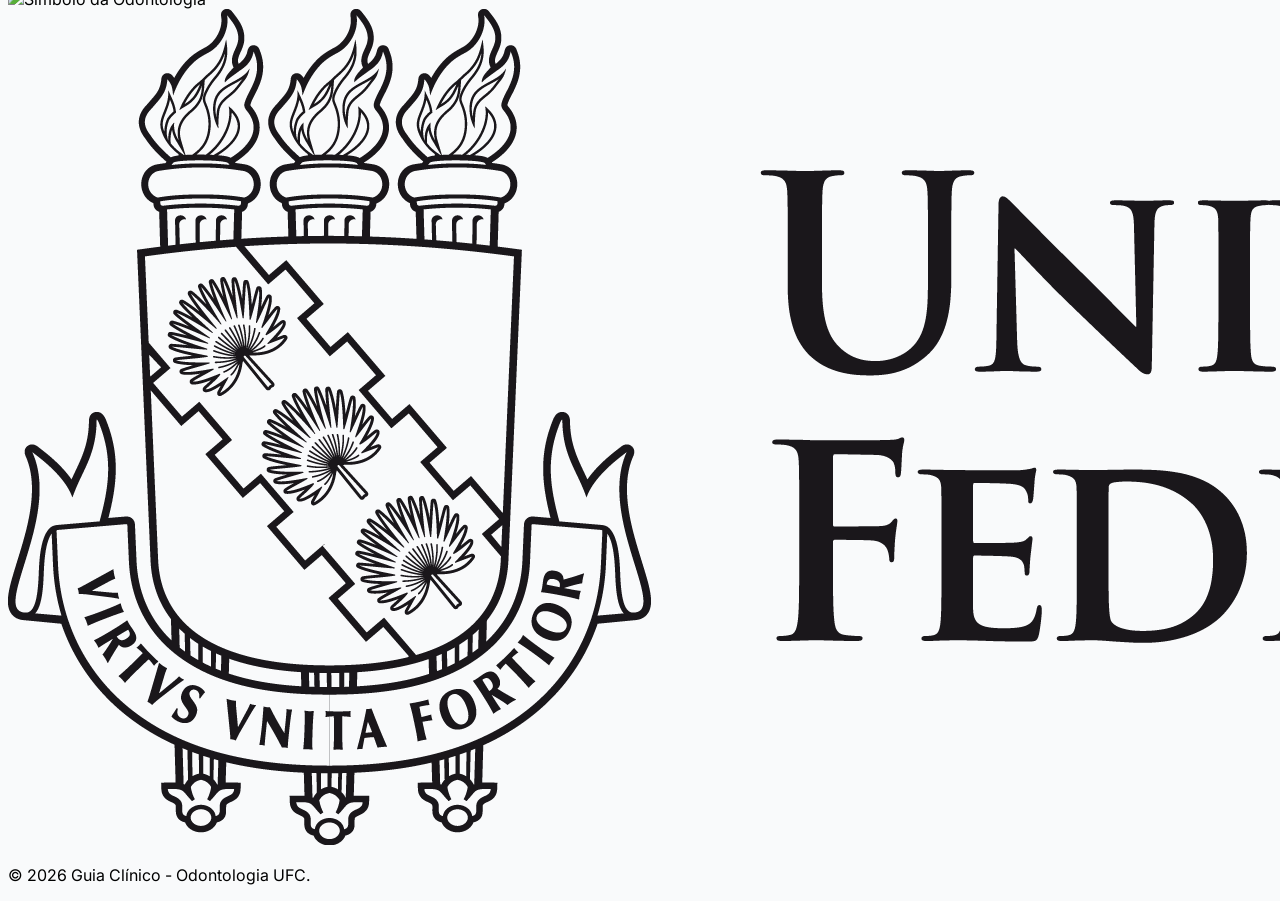
==== commit 6abe72a7: "Simplifica o cabeçalho dos protocolos tradicionais de Cirurgia" ====
--- a/cirurgia.html
+++ b/cirurgia.html
@@ -153,13 +153,13 @@
         <div id="view-post" class="view-section">
             <div class="max-w-4xl mx-auto">
                 <button type="button" onclick="navigateTo('cirurgia')" class="mb-4 text-sm font-medium text-emerald-600 dark:text-emerald-400 inline-flex items-center gap-2 hover:underline">
-                    <i data-lucide="arrow-left" class="w-4 h-4"></i> Voltar para Cirurgia
+                    <i data-lucide="arrow-left" class="w-4 h-4"></i> Voltar aos protocolos
                 </button>
                 <div class="bg-white dark:bg-gray-800 dark:border-gray-700 rounded-2xl shadow-sm border border-gray-200 overflow-hidden min-h-[60vh]">
                     <div class="bg-gray-50 dark:bg-gray-700/50 border-b border-gray-100 dark:border-gray-700 p-6">
                         <div class="flex justify-between items-start">
                             <div>
-                                <span id="post-category" class="inline-block px-2 py-1 rounded-md bg-blue-100 dark:bg-blue-900/40 text-blue-700 dark:text-blue-300 text-xs font-bold uppercase mb-2">Categoria</span>
+                                <span id="post-category" hidden aria-hidden="true"></span>
                                 <h2 id="post-title" class="text-2xl font-bold text-gray-900 dark:text-white leading-tight">Título do Protocolo</h2>
                             </div>
                         </div>
